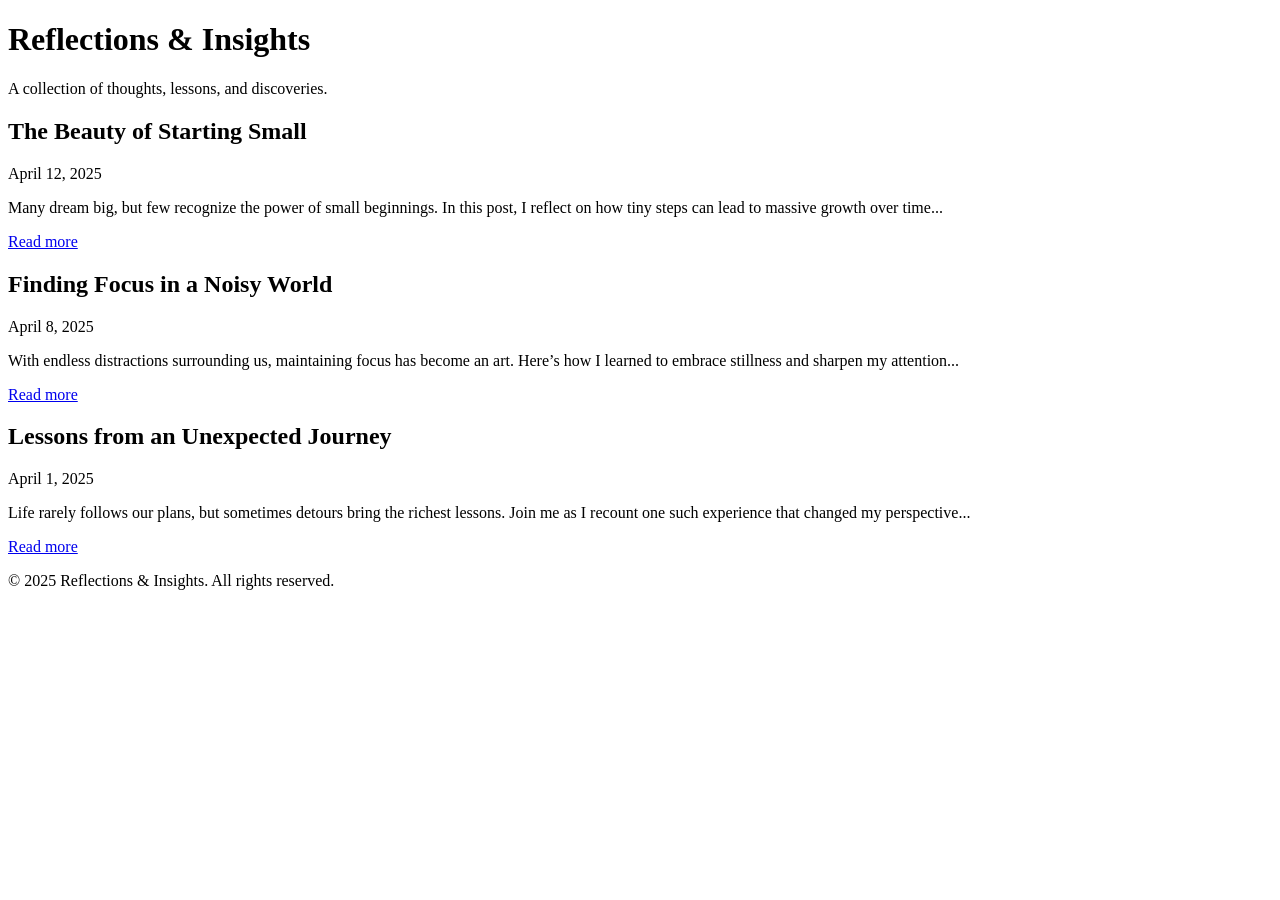
==== index.html @ bf09e83a "Initial commit: created semantic blog landing page with HTML5" ====
<!DOCTYPE html>
<html lang="en">
<head>
  <meta charset="UTF-8" />
  <meta name="viewport" content="width=device-width, initial-scale=1.0" />
  <title>Reflections & Insights – Blog</title>
</head>
<body>
  <header>
    <h1>Reflections & Insights</h1>
    <p>A collection of thoughts, lessons, and discoveries.</p>
  </header>

  <main>
    <section aria-label="Blog Entries">
      <article>
        <h2>The Beauty of Starting Small</h2>
        <p><time datetime="2025-04-12">April 12, 2025</time></p>
        <p>
          Many dream big, but few recognize the power of small beginnings. In this post, I reflect on how tiny steps can lead to massive growth over time...
        </p>
        <a href="blog-post1.html">Read more</a>
      </article>

      <article>
        <h2>Finding Focus in a Noisy World</h2>
        <p><time datetime="2025-04-08">April 8, 2025</time></p>
        <p>
          With endless distractions surrounding us, maintaining focus has become an art. Here’s how I learned to embrace stillness and sharpen my attention...
        </p>
        <a href="blog-post2.html">Read more</a>
      </article>

      <article>
        <h2>Lessons from an Unexpected Journey</h2>
        <p><time datetime="2025-04-01">April 1, 2025</time></p>
        <p>
          Life rarely follows our plans, but sometimes detours bring the richest lessons. Join me as I recount one such experience that changed my perspective...
        </p>
        <a href="blog-post3.html">Read more</a>
      </article>
    </section>
  </main>

  <footer>
    <p>&copy; 2025 Reflections & Insights. All rights reserved.</p>
  </footer>
</body>
</html>
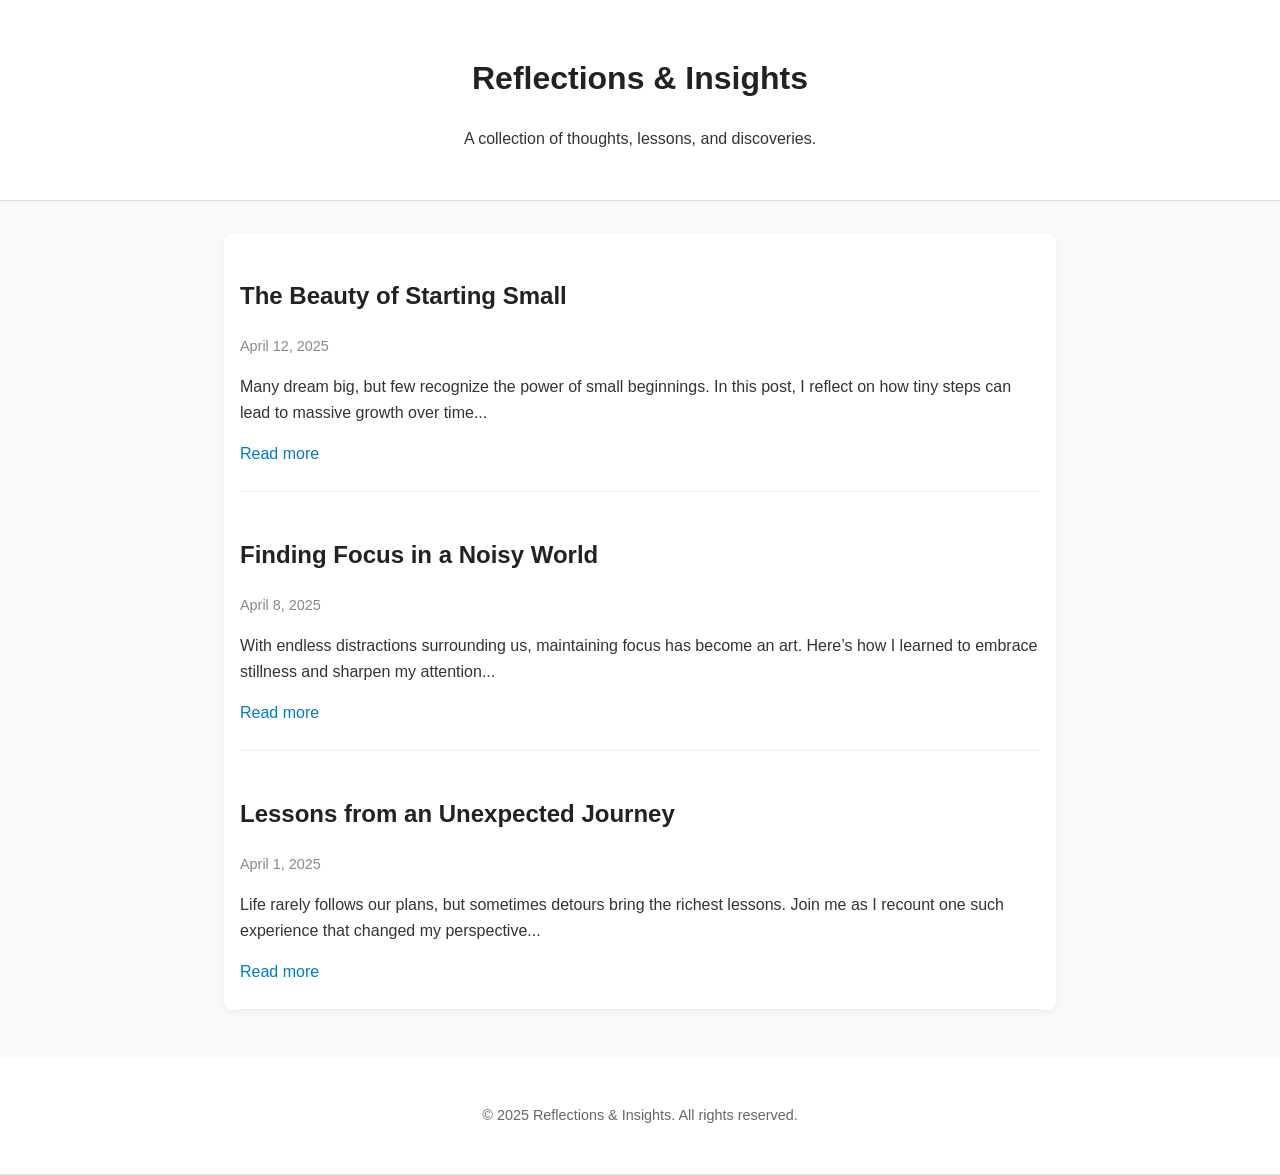
==== commit 2e98d830: "Added CSS link to all the .html files" ====
--- a/index.html
+++ b/index.html
@@ -4,6 +4,7 @@
   <meta charset="UTF-8" />
   <meta name="viewport" content="width=device-width, initial-scale=1.0" />
   <title>Reflections & Insights – Blog</title>
+  <link rel="stylesheet" href="style.css">
 </head>
 <body>
   <header>
--- a/style.css
+++ b/style.css
@@ -0,0 +1,57 @@
+/* style.css */
+body {
+    font-family: 'Segoe UI', Tahoma, Geneva, Verdana, sans-serif;
+    margin: 0;
+    padding: 0;
+    line-height: 1.6;
+    background-color: #f9f9f9;
+    color: #333;
+  }
+  
+  header, footer {
+    background-color: #fff;
+    padding: 2rem;
+    text-align: center;
+    border-bottom: 1px solid #ddd;
+  }
+  
+  main {
+    max-width: 800px;
+    margin: 2rem auto;
+    padding: 0 1rem;
+    background-color: #fff;
+    border-radius: 8px;
+    box-shadow: 0 2px 8px rgba(0,0,0,0.05);
+  }
+  
+  article {
+    border-bottom: 1px solid #eee;
+    padding: 1.5rem 0;
+  }
+  
+  h1, h2 {
+    color: #222;
+  }
+  
+  time {
+    display: block;
+    font-size: 0.9rem;
+    color: #888;
+    margin-bottom: 0.5rem;
+  }
+  
+  a {
+    color: #007acc;
+    text-decoration: none;
+  }
+  
+  a:hover {
+    text-decoration: underline;
+  }
+  
+  footer {
+    font-size: 0.9rem;
+    color: #666;
+    margin-top: 3rem;
+  }
+  
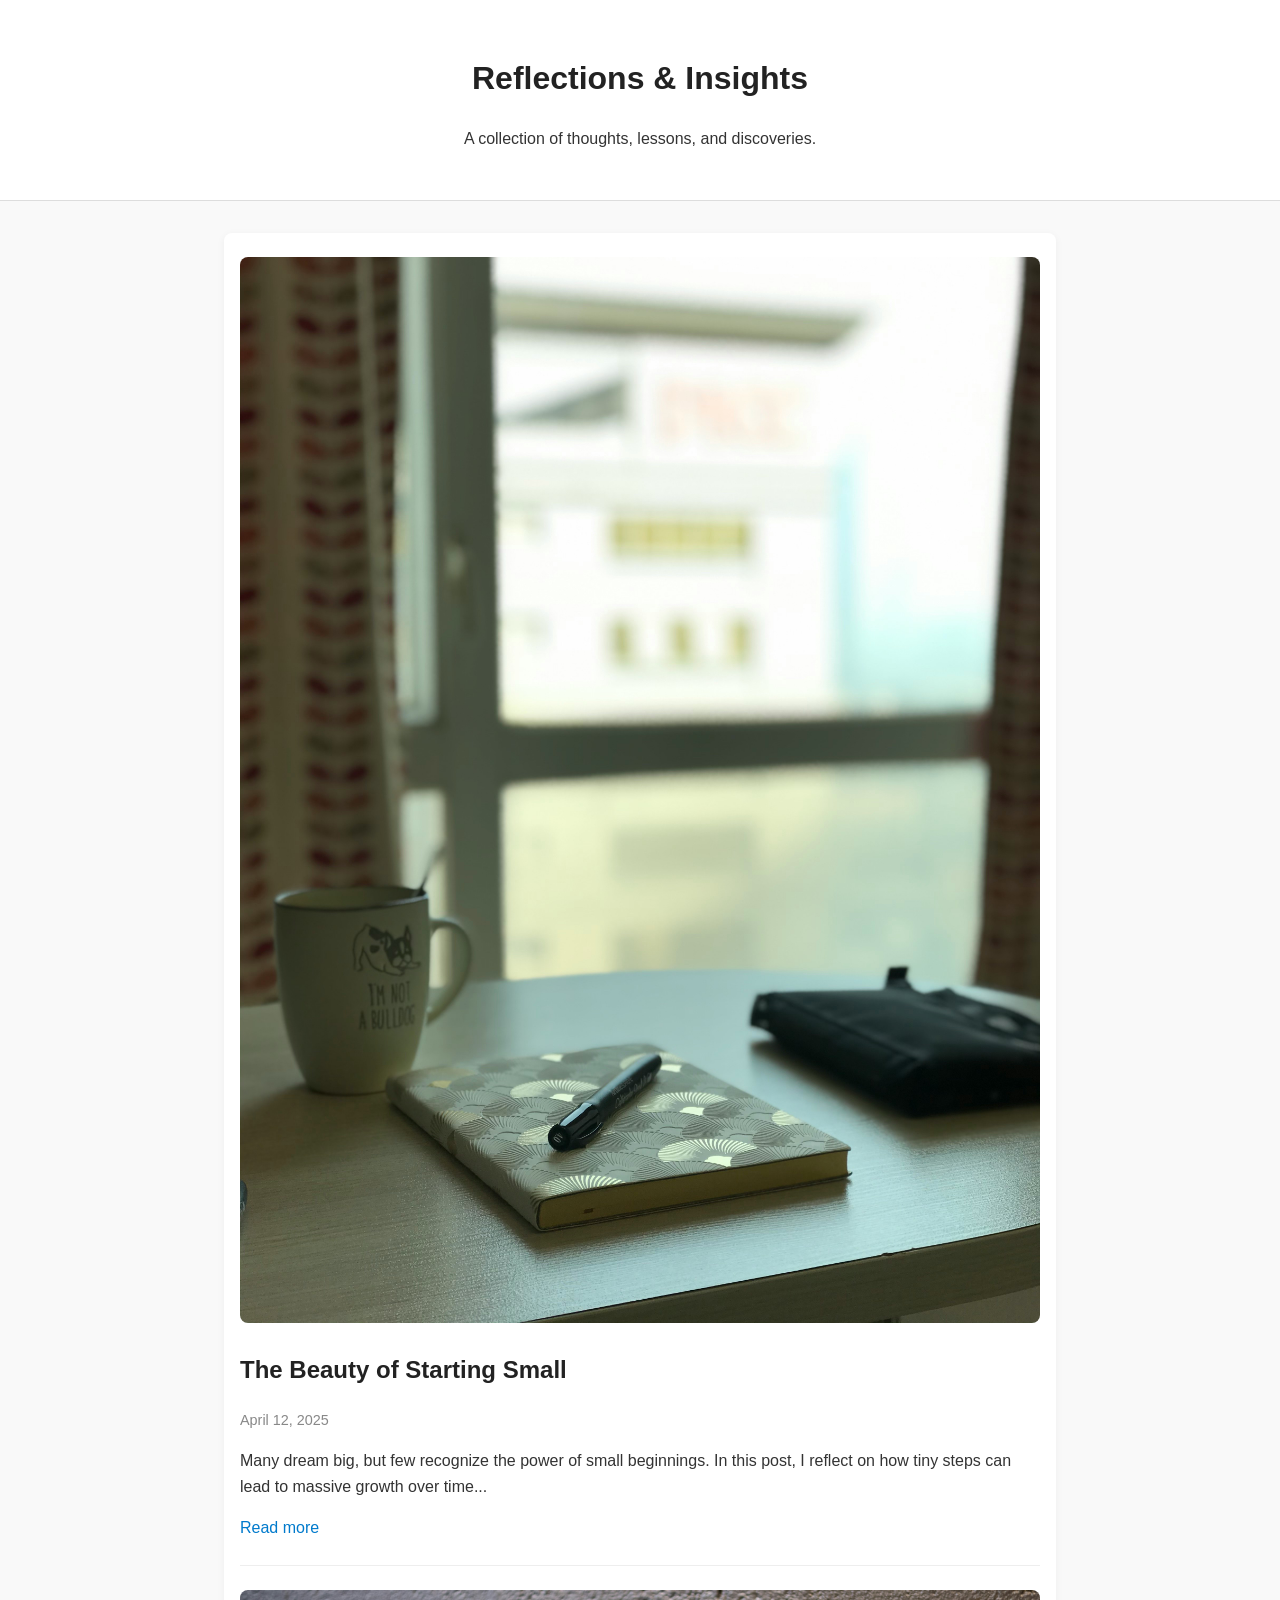
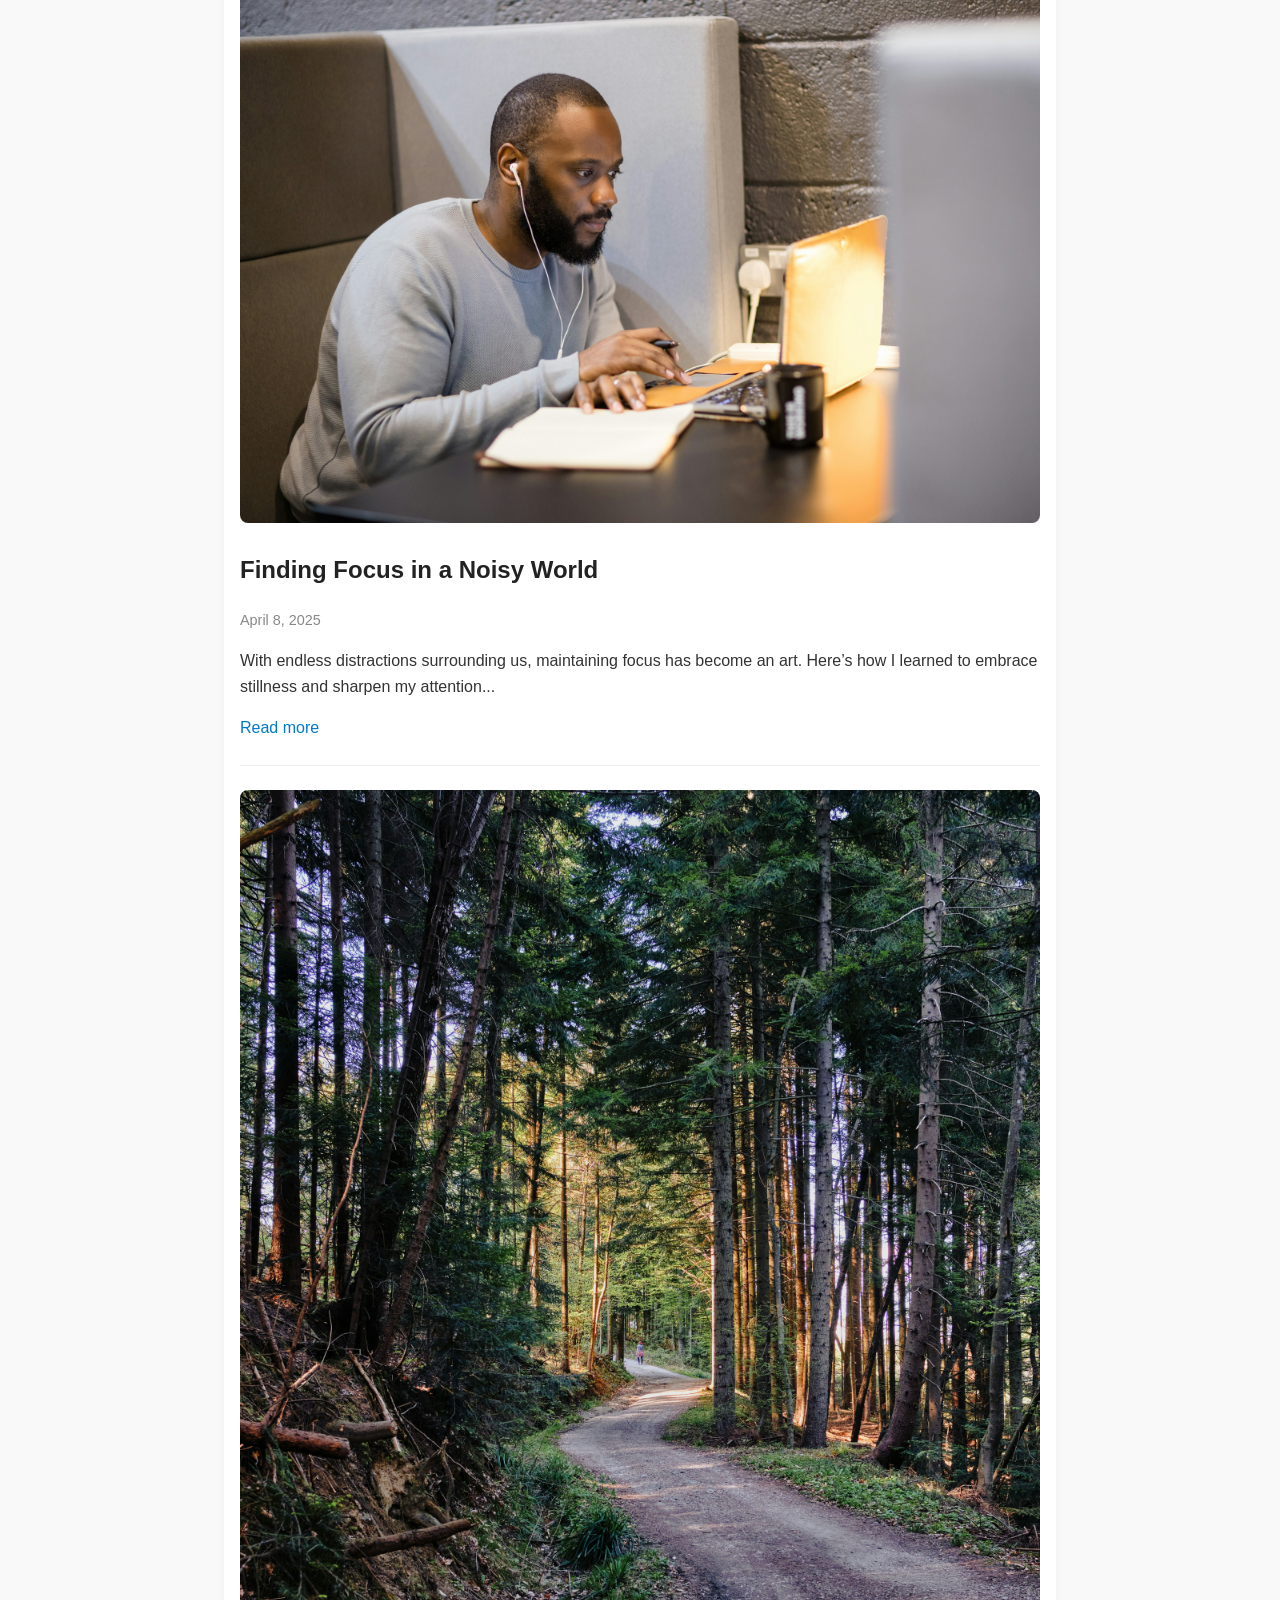
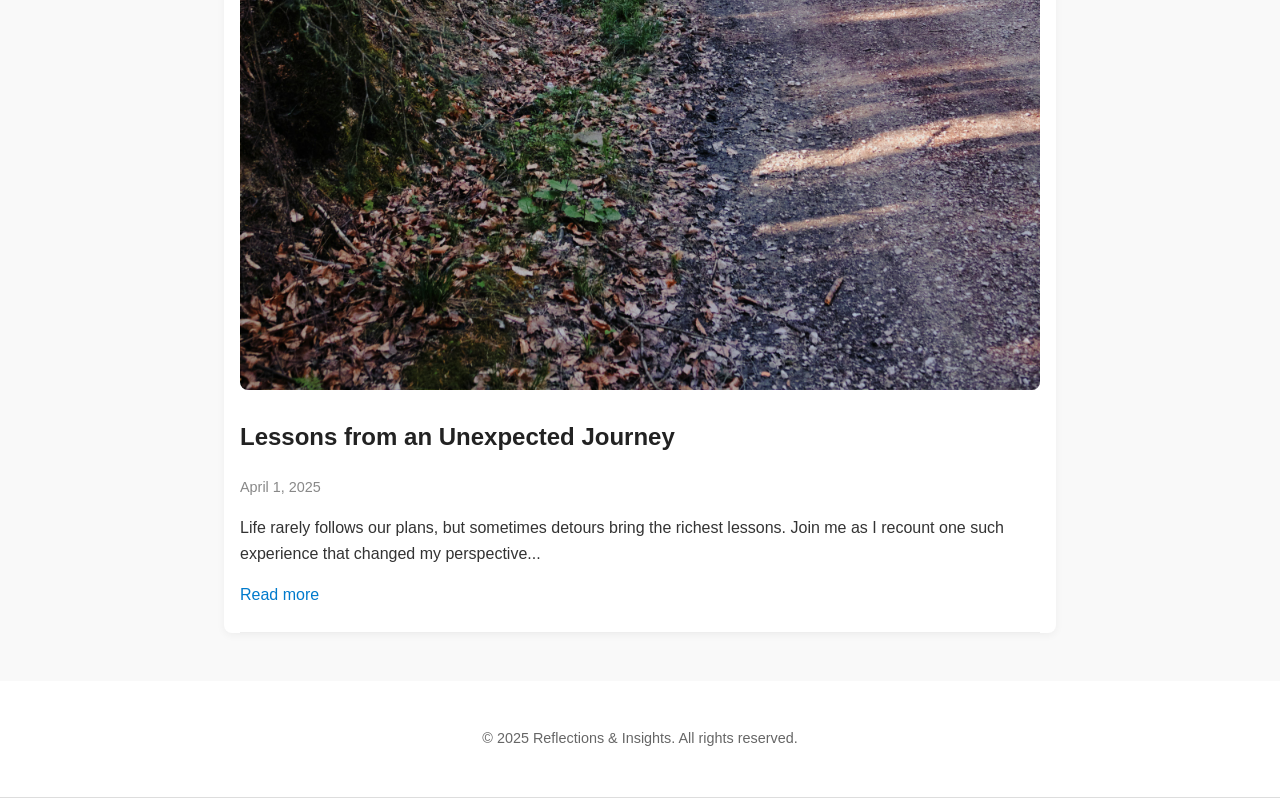
==== commit 955acb8d: "Updated the index.html to include preview images for each blog post" ====
--- a/index.html
+++ b/index.html
@@ -15,6 +15,7 @@
   <main>
     <section aria-label="Blog Entries">
       <article>
+        <img src="asset/start-small.jpg.jpg" alt="Notebook and pen on a desk" style="width:100%; border-radius:8px;" />
         <h2>The Beauty of Starting Small</h2>
         <p><time datetime="2025-04-12">April 12, 2025</time></p>
         <p>
@@ -24,6 +25,7 @@
       </article>
 
       <article>
+        <img src="asset/finding-focus.jpg.jpg" alt="Person focused at a desk with headphones" style="width:100%; border-radius:8px;" />
         <h2>Finding Focus in a Noisy World</h2>
         <p><time datetime="2025-04-08">April 8, 2025</time></p>
         <p>
@@ -33,6 +35,7 @@
       </article>
 
       <article>
+        <img src="asset/unexpected-journey.jpg.jpg" alt="Person focused at a desk with headphones" style="width:100%; border-radius:8px;" />
         <h2>Lessons from an Unexpected Journey</h2>
         <p><time datetime="2025-04-01">April 1, 2025</time></p>
         <p>
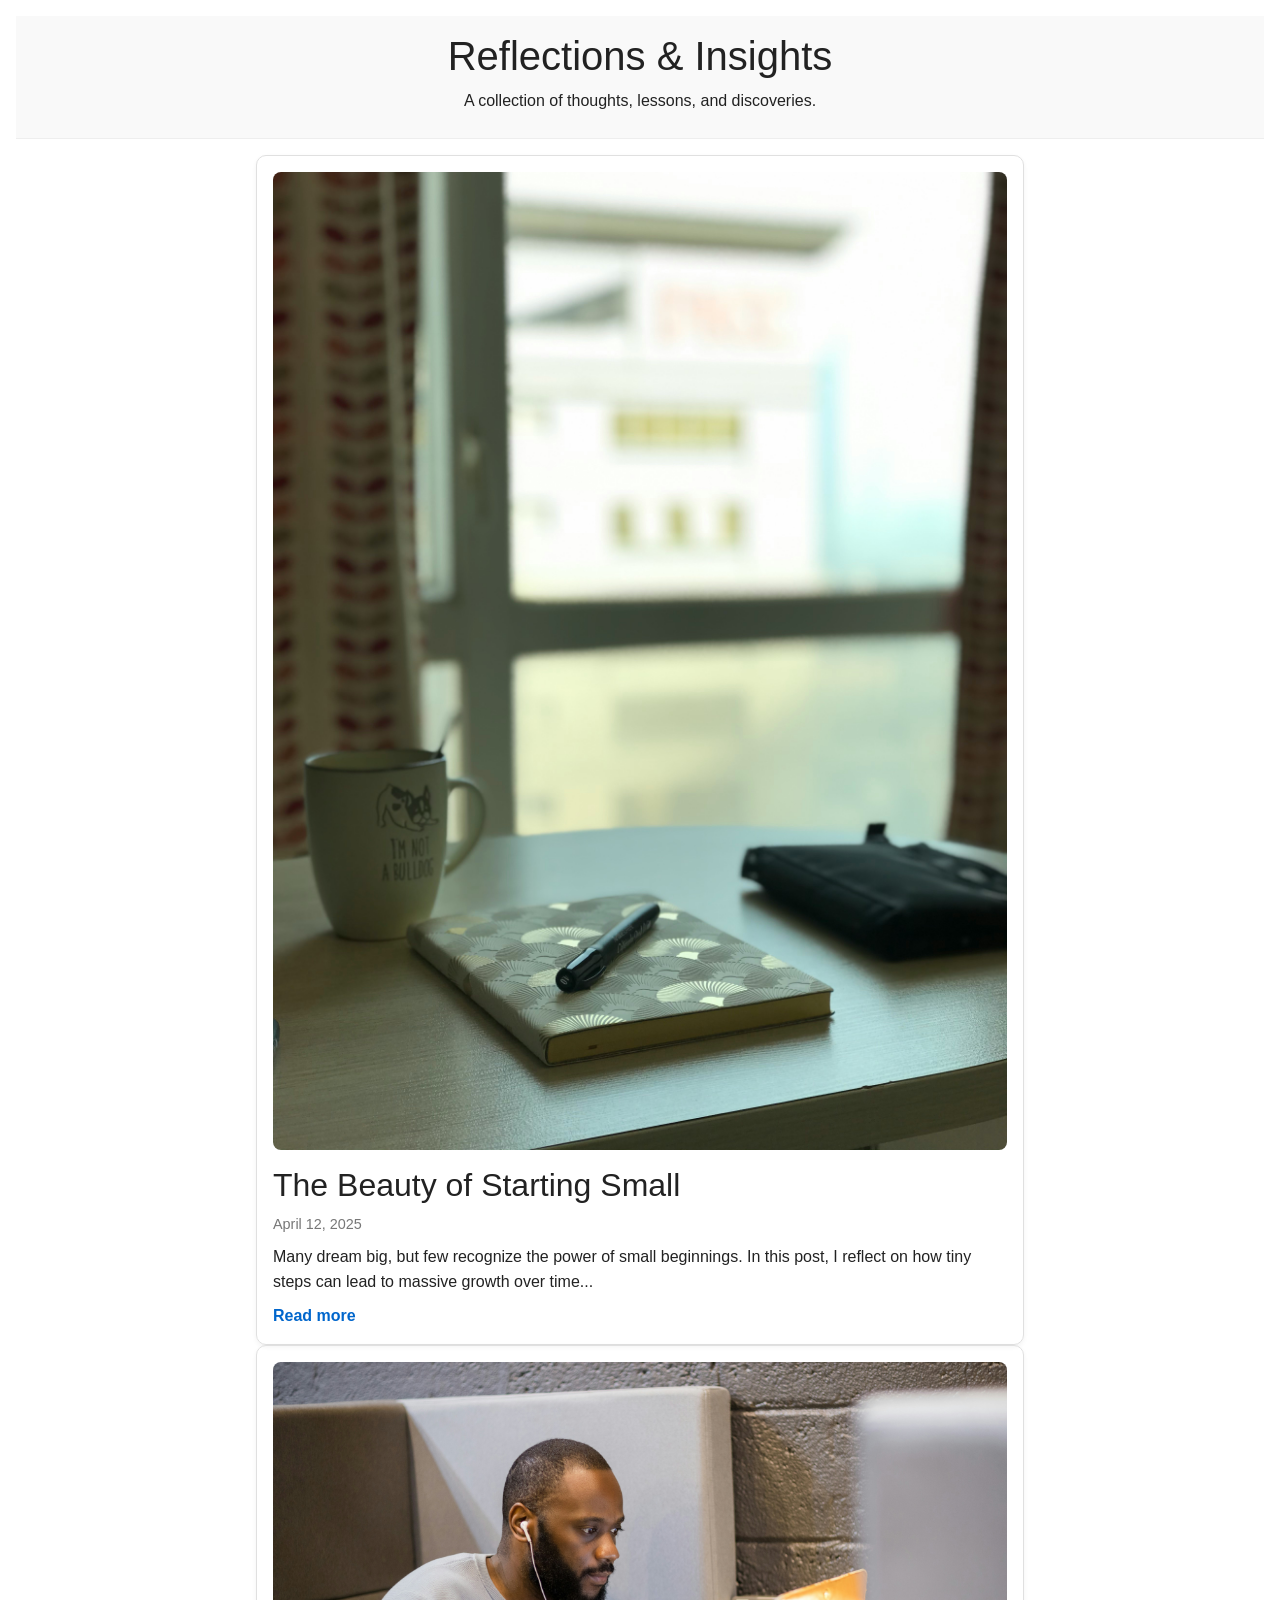
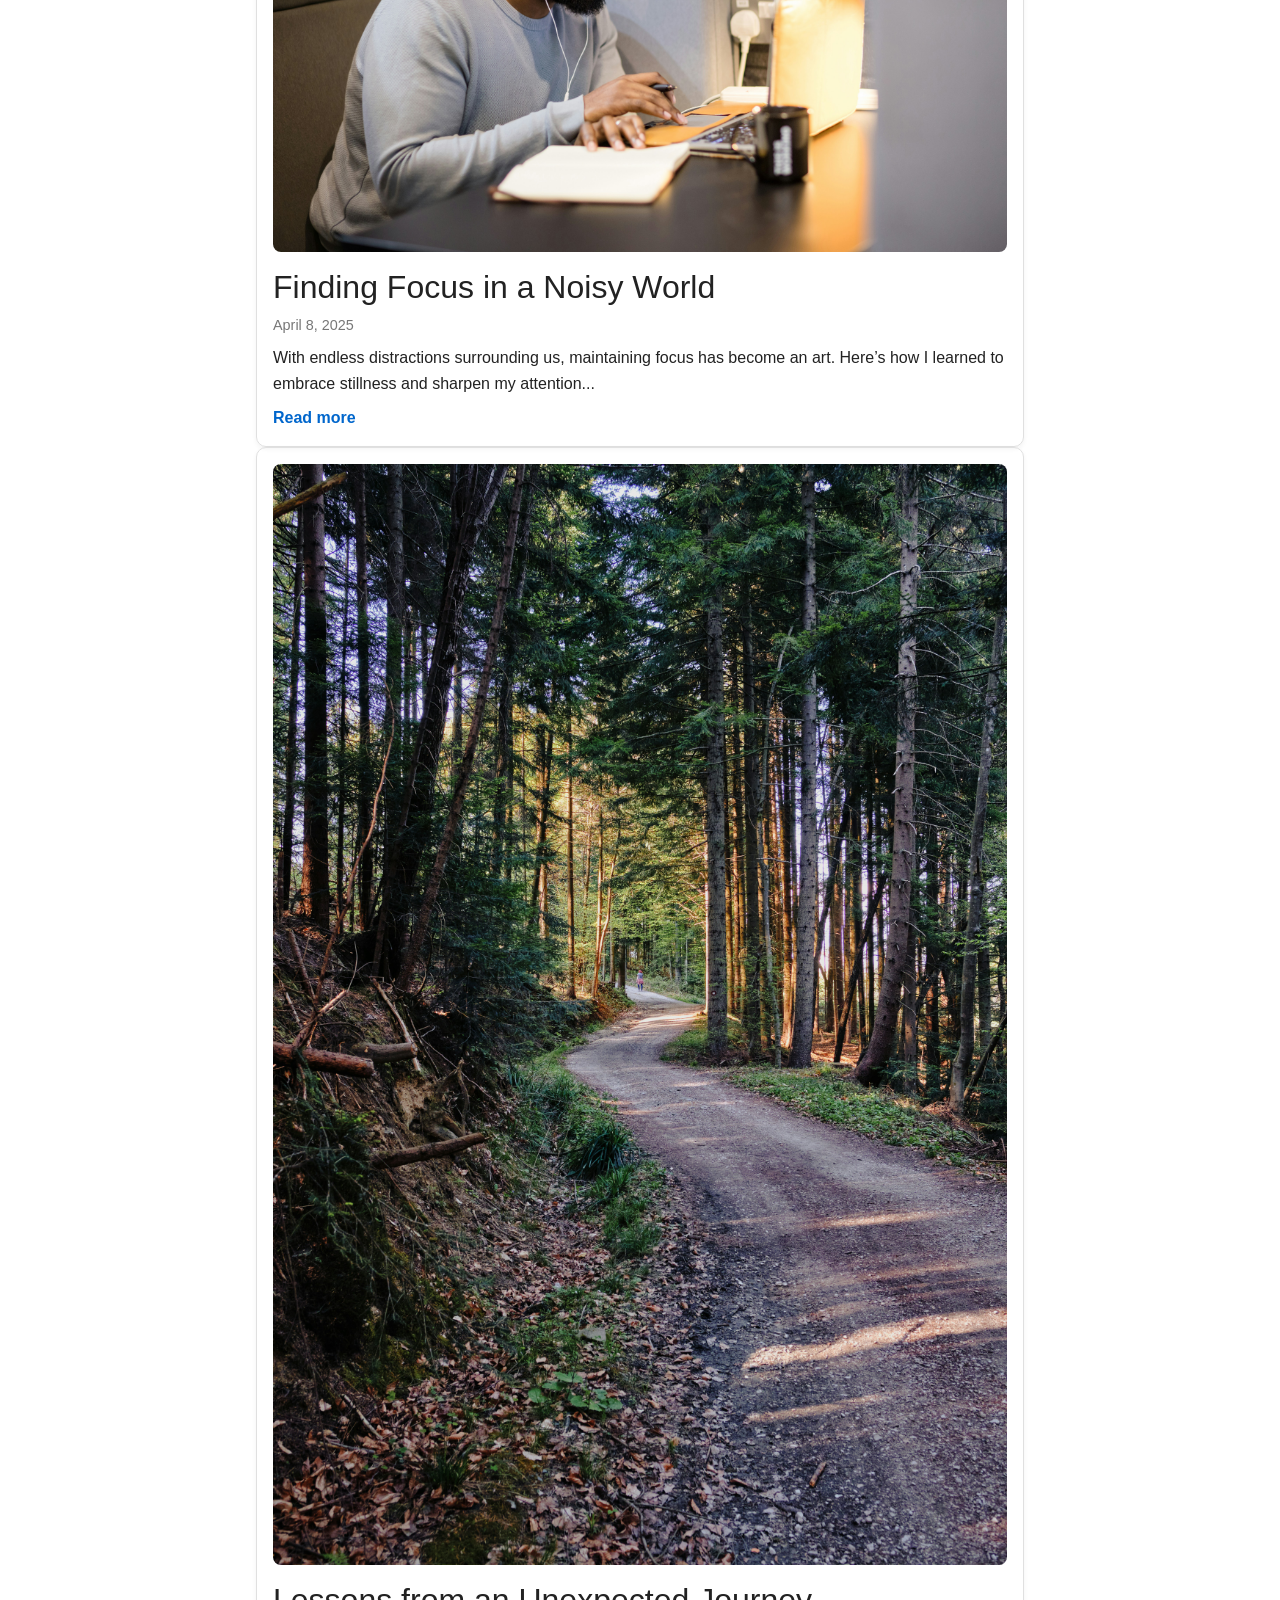
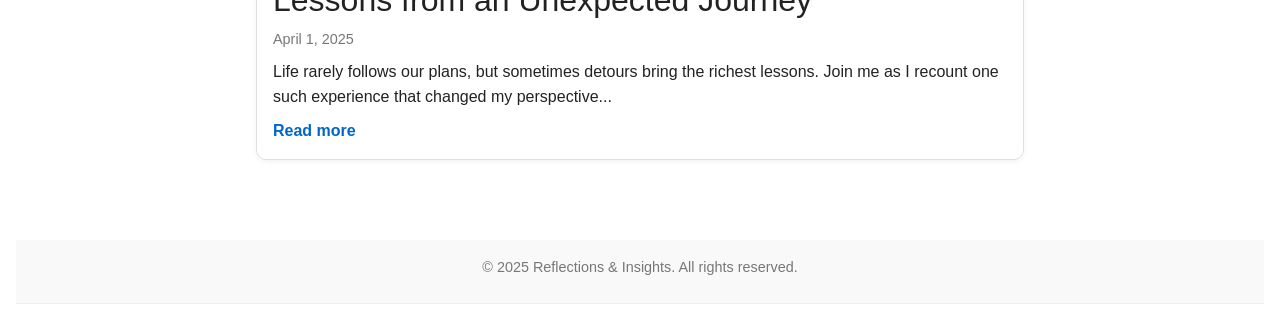
==== commit 4a4d1269: "Addind Bootstrap to my Blog using the CND links." ====
--- a/index.html
+++ b/index.html
@@ -4,6 +4,8 @@
   <meta charset="UTF-8" />
   <meta name="viewport" content="width=device-width, initial-scale=1.0" />
   <title>Reflections & Insights – Blog</title>
+  <!-- Bootstrap CSS -->
+  <link href="https://cdn.jsdelivr.net/npm/bootstrap@5.3.3/dist/css/bootstrap.min.css" rel="stylesheet">
   <link rel="stylesheet" href="style.css">
 </head>
 <body>
@@ -49,5 +51,8 @@
   <footer>
     <p>&copy; 2025 Reflections & Insights. All rights reserved.</p>
   </footer>
+  <!-- Bootstrap JavaScript -->
+  <script src="https://cdn.jsdelivr.net/npm/bootstrap@5.3.3/dist/js/bootstrap.bundle.min.js"></script>
+
 </body>
 </html>
--- a/style.css
+++ b/style.css
@@ -1,57 +1,146 @@
-/* style.css */
-body {
-    font-family: 'Segoe UI', Tahoma, Geneva, Verdana, sans-serif;
+/* ====================
+   CSS VARIABLES
+   ==================== */
+   :root {
+    --color-bg: #ffffff;
+    --color-text: #222222;
+    --color-accent: #0066cc;
+    --color-accent-hover: #004999;
+    --color-muted: #777777;
+    --color-focus: #ff9800;
+  
+    --spacing-xs: 0.5rem;
+    --spacing-sm: 1rem;
+    --spacing-md: 2rem;
+    --spacing-lg: 4rem;
+  
+    --font-base: 'Segoe UI', sans-serif;
+    --font-size: 16px;
+    --line-height: 1.6;
+  }
+
+/* ====================
+   GLOBAL STYLES
+   ==================== */
+   * {
+    box-sizing: border-box;
     margin: 0;
     padding: 0;
-    line-height: 1.6;
-    background-color: #f9f9f9;
-    color: #333;
+  }
+  body {
+    font-family: var(--font-base);
+    font-size: var(--font-size);
+    line-height: var(--line-height);
+    background-color: var(--color-bg);
+    color: var(--color-text);
+    padding: var(--spacing-sm);
   }
   
-  header, footer {
-    background-color: #fff;
-    padding: 2rem;
-    text-align: center;
-    border-bottom: 1px solid #ddd;
+/* ====================
+   LAYOUT
+   ==================== */
+  header,
+  footer {
+     text-align: center;
+     padding: var(--spacing-sm);
+     background-color: #f9f9f9;
+     border-bottom: 1px solid #eee;
+  }
+   
+  main {
+    display: flex;
+    flex-direction: column;
+    gap: var(--spacing-md);
+    max-width: 800px;
+    margin: auto;
+    padding: var(--spacing-sm);
   }
   
-  main {
-    max-width: 800px;
-    margin: 2rem auto;
-    padding: 0 1rem;
-    background-color: #fff;
-    border-radius: 8px;
-    box-shadow: 0 2px 8px rgba(0,0,0,0.05);
+/* ====================
+   BLOG CARD STYLES
+   ==================== */
+  article {
+    border: 1px solid #e0e0e0;
+    border-radius: 10px;
+    padding: var(--spacing-sm);
+    box-shadow: 0 2px 5px rgba(0, 0, 0, 0.05);
+    transition: transform 0.2s ease, box-shadow 0.2s ease;
   }
   
-  article {
-    border-bottom: 1px solid #eee;
-    padding: 1.5rem 0;
+  article:hover,
+  article:focus-within {
+    transform: translateY(-4px);
+    box-shadow: 0 4px 15px rgba(0, 0, 0, 0.1);
+  }
+  
+  article img {
+    max-width: 100%;
+    border-radius: 8px;
+    margin-bottom: var(--spacing-sm);
   }
   
   h1, h2 {
-    color: #222;
+    margin-bottom: var(--spacing-xs);
   }
   
   time {
     display: block;
     font-size: 0.9rem;
-    color: #888;
-    margin-bottom: 0.5rem;
+    color: var(--color-muted);
+    margin-bottom: var(--spacing-xs);
+  }
+  
+  p {
+    margin-bottom: var(--spacing-xs);
   }
   
   a {
-    color: #007acc;
+    color: var(--color-accent);
     text-decoration: none;
+    font-weight: 600;
+    transition: color 0.2s ease;
   }
   
-  a:hover {
-    text-decoration: underline;
+  a:hover,
+  a:focus {
+    color: var(--color-accent-hover);
+    outline: none;
   }
   
+  a:focus {
+    background-color: var(--color-focus);
+    color: white;
+    padding: 0.2rem 0.4rem;
+    border-radius: 4px;
+  }
+
+/* ====================
+   ARTICLE PAGE STYLES
+   ==================== */
+  blockquote {
+    font-style: italic;
+    margin: var(--spacing-sm) 0;
+    padding: var(--spacing-xs) var(--spacing-sm);
+    border-left: 4px solid var(--color-accent);
+    background-color: #f0f8ff;
+  }
+  
+  figure {
+    margin: var(--spacing-sm) 0;
+    text-align: center;
+  }
+  
+  figcaption {
+    font-size: 0.9rem;
+    color: var(--color-muted);
+    margin-top: var(--spacing-xs);
+  }
+  
+/* ====================
+    FOOTER
+    ==================== */
   footer {
     font-size: 0.9rem;
-    color: #666;
-    margin-top: 3rem;
-  }
-  +    color: var(--color-muted);
+    margin-top: var(--spacing-lg);
+  }
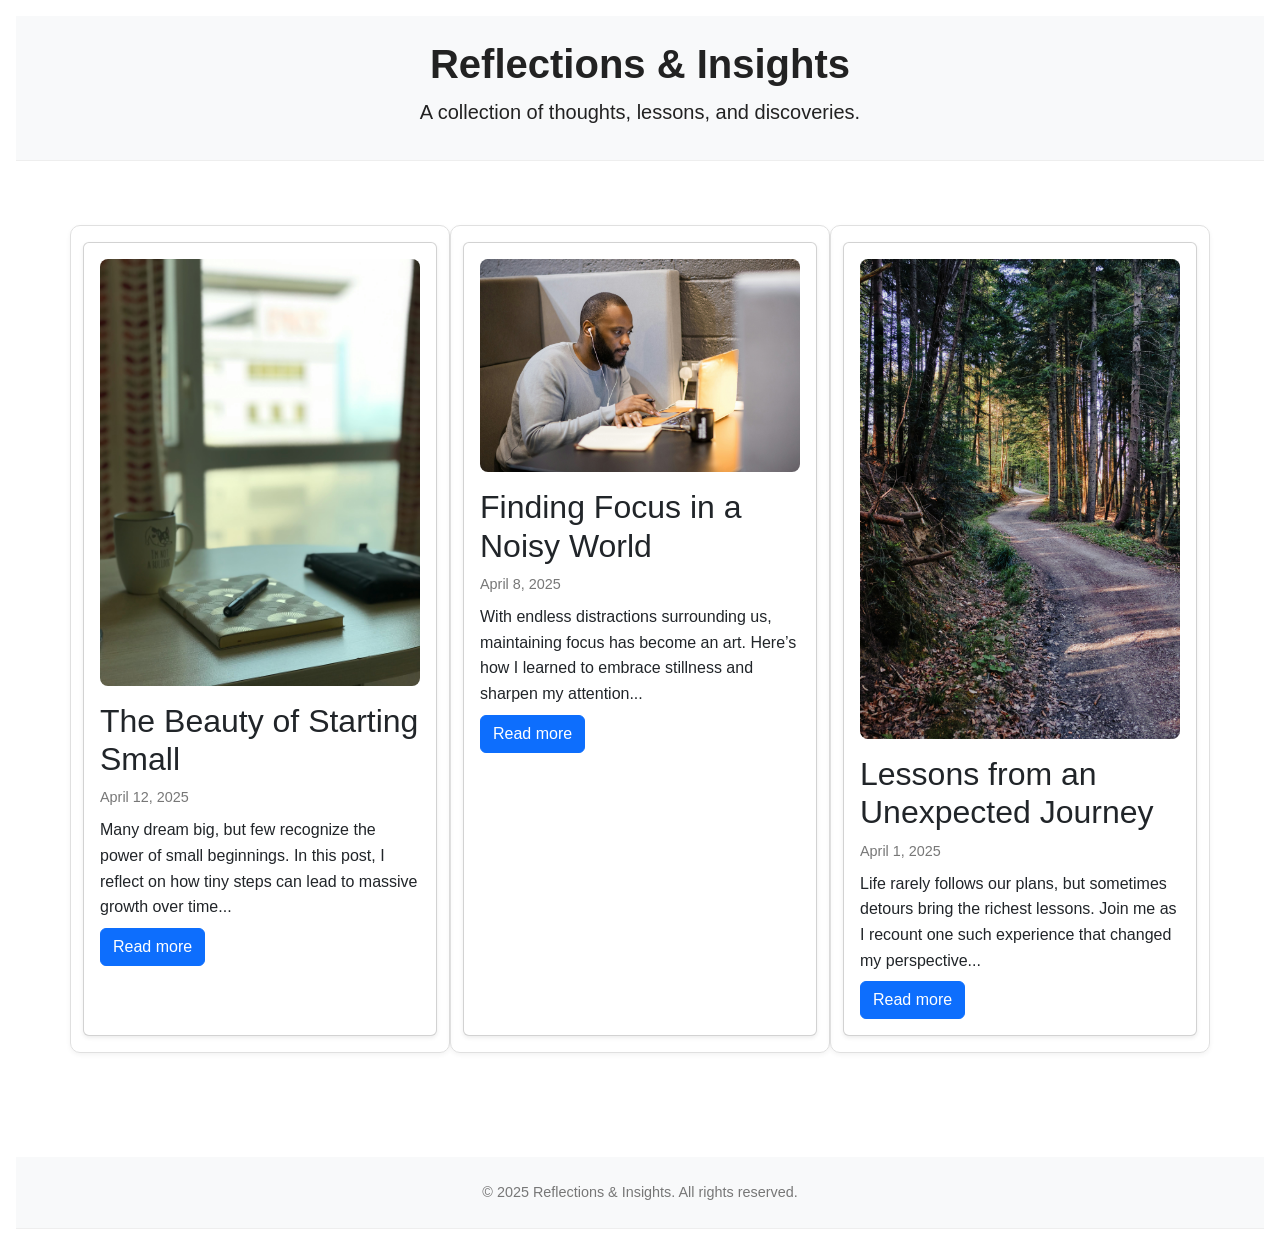
==== commit 0ff246a4: "Applied Bootstrap to your blog homepage" ====
--- a/index.html
+++ b/index.html
@@ -5,54 +5,66 @@
   <meta name="viewport" content="width=device-width, initial-scale=1.0" />
   <title>Reflections & Insights – Blog</title>
   <!-- Bootstrap CSS -->
-  <link href="https://cdn.jsdelivr.net/npm/bootstrap@5.3.3/dist/css/bootstrap.min.css" rel="stylesheet">
+  <link href="https://cdn.jsdelivr.net/npm/bootstrap@5.3.6/dist/css/bootstrap.min.css" rel="stylesheet">
+  <!-- Custom CSS -->
   <link rel="stylesheet" href="style.css">
 </head>
 <body>
-  <header>
-    <h1>Reflections & Insights</h1>
-    <p>A collection of thoughts, lessons, and discoveries.</p>
+  <header class="bg-light py-4 text-center">
+    <div class="container">
+      <h1 class="fw-bold">Reflections & Insights</h1>
+      <p class="lead">A collection of thoughts, lessons, and discoveries.</p>
+    </div>
   </header>
 
-  <main>
+  <main class="container my-5">
     <section aria-label="Blog Entries">
-      <article>
-        <img src="asset/start-small.jpg.jpg" alt="Notebook and pen on a desk" style="width:100%; border-radius:8px;" />
-        <h2>The Beauty of Starting Small</h2>
-        <p><time datetime="2025-04-12">April 12, 2025</time></p>
-        <p>
-          Many dream big, but few recognize the power of small beginnings. In this post, I reflect on how tiny steps can lead to massive growth over time...
-        </p>
-        <a href="blog-post1.html">Read more</a>
-      </article>
+      <div class="row">
+        <article class="col-md-4 mb-4">
+          <div class="card h-100 shadow-sm">
+            <div class="card-body">
+              <img src="asset/start-small.jpg.jpg" alt="Notebook and pen on a desk" style="width:100%; border-radius:8px;" />
+              <h2 class="card-title">The Beauty of Starting Small</h2>
+              <p class="text-muted"><time datetime="2025-04-12">April 12, 2025</time></p>
+              <p class="card-text">Many dream big, but few recognize the power of small beginnings. In this post, I reflect on how tiny steps can lead to massive growth over time...
+              </p>
+              <a href="blog-post1.html" class="btn btn-primary">Read more</a>
+            </div>
+          </div>
+        </article>
 
-      <article>
-        <img src="asset/finding-focus.jpg.jpg" alt="Person focused at a desk with headphones" style="width:100%; border-radius:8px;" />
-        <h2>Finding Focus in a Noisy World</h2>
-        <p><time datetime="2025-04-08">April 8, 2025</time></p>
-        <p>
-          With endless distractions surrounding us, maintaining focus has become an art. Here’s how I learned to embrace stillness and sharpen my attention...
-        </p>
-        <a href="blog-post2.html">Read more</a>
-      </article>
+        <article class="col-md-4 mb-4">
+          <div class="card h-100 shadow-sm">
+            <div class="card-body">
+              <img src="asset/finding-focus.jpg.jpg" alt="Person focused at a desk with headphones" style="width:100%; border-radius:8px;" />
+              <h2 class="card-title">Finding Focus in a Noisy World</h2>
+              <p class="text-muted"><time datetime="2025-04-08">April 8, 2025</time></p>
+              <p class="card-text">With endless distractions surrounding us, maintaining focus has become an art. Here’s how I learned to embrace stillness and sharpen my attention...</p>
+              <a href="blog-post2.html" class="btn btn-primary">Read more</a>
+            </div>
+          </div>
+        </article>
 
-      <article>
-        <img src="asset/unexpected-journey.jpg.jpg" alt="Person focused at a desk with headphones" style="width:100%; border-radius:8px;" />
-        <h2>Lessons from an Unexpected Journey</h2>
-        <p><time datetime="2025-04-01">April 1, 2025</time></p>
-        <p>
-          Life rarely follows our plans, but sometimes detours bring the richest lessons. Join me as I recount one such experience that changed my perspective...
-        </p>
-        <a href="blog-post3.html">Read more</a>
-      </article>
+        <article class="col-md-4 mb-4">
+          <div class="card h-100 shadow-sm">
+            <div class="card-body">
+              <img src="asset/unexpected-journey.jpg.jpg" alt="Person focused at a desk with headphones" style="width:100%; border-radius:8px;" />
+              <h2 class="card-title">Lessons from an Unexpected Journey</h2>
+              <p class="text-muted"><time datetime="2025-04-01">April 1, 2025</time></p>
+              <p class="card-text">Life rarely follows our plans, but sometimes detours bring the richest lessons. Join me as I recount one such experience that changed my perspective...</p>
+              <a href="blog-post3.html" class="btn btn-primary">Read more</a>
+            </div>
+          </div>
+        </article>
+      </div>  
     </section>
   </main>
 
-  <footer>
-    <p>&copy; 2025 Reflections & Insights. All rights reserved.</p>
+  <footer class="text-center py-4 bg-light">
+    <p class="mb-0">&copy; 2025 Reflections & Insights. All rights reserved.</p>
   </footer>
   <!-- Bootstrap JavaScript -->
-  <script src="https://cdn.jsdelivr.net/npm/bootstrap@5.3.3/dist/js/bootstrap.bundle.min.js"></script>
+  <script src="https://cdn.jsdelivr.net/npm/bootstrap@5.3.6/dist/js/bootstrap.bundle.min.js"></script>
 
 </body>
 </html>
